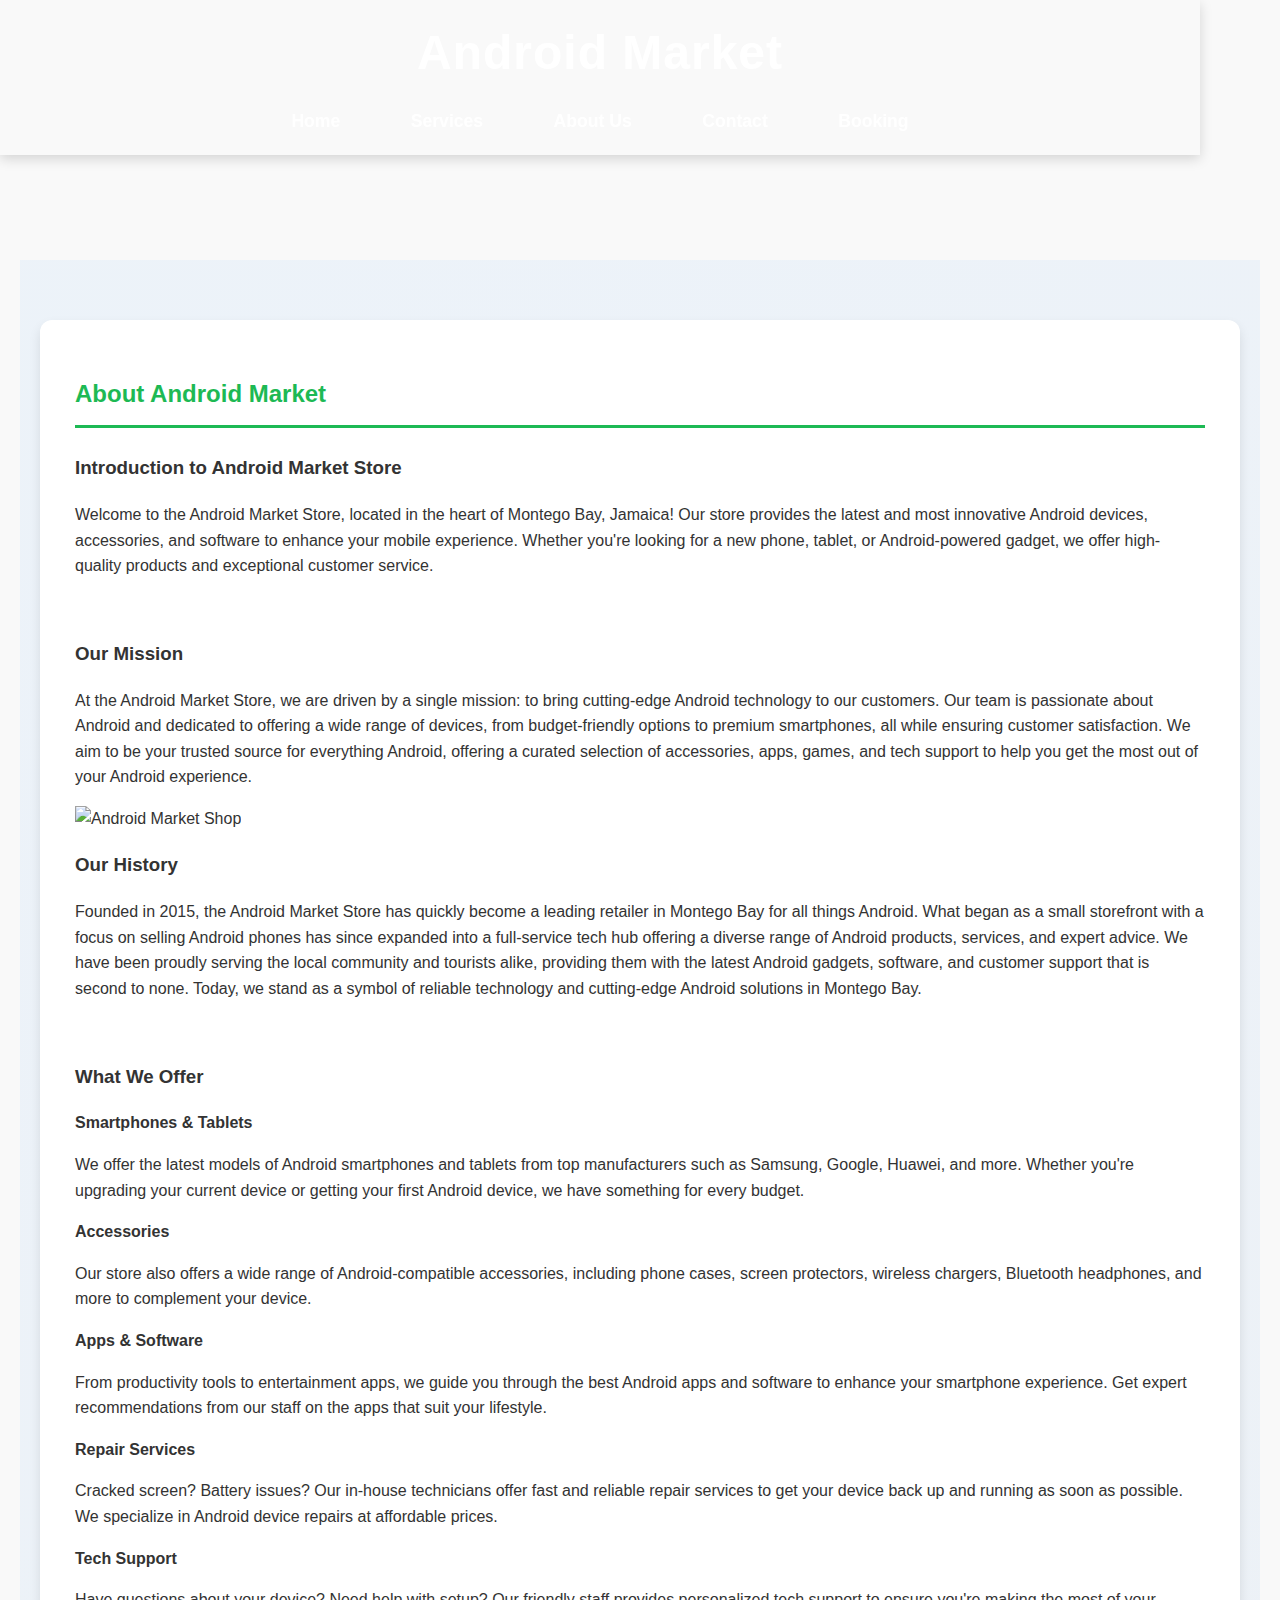
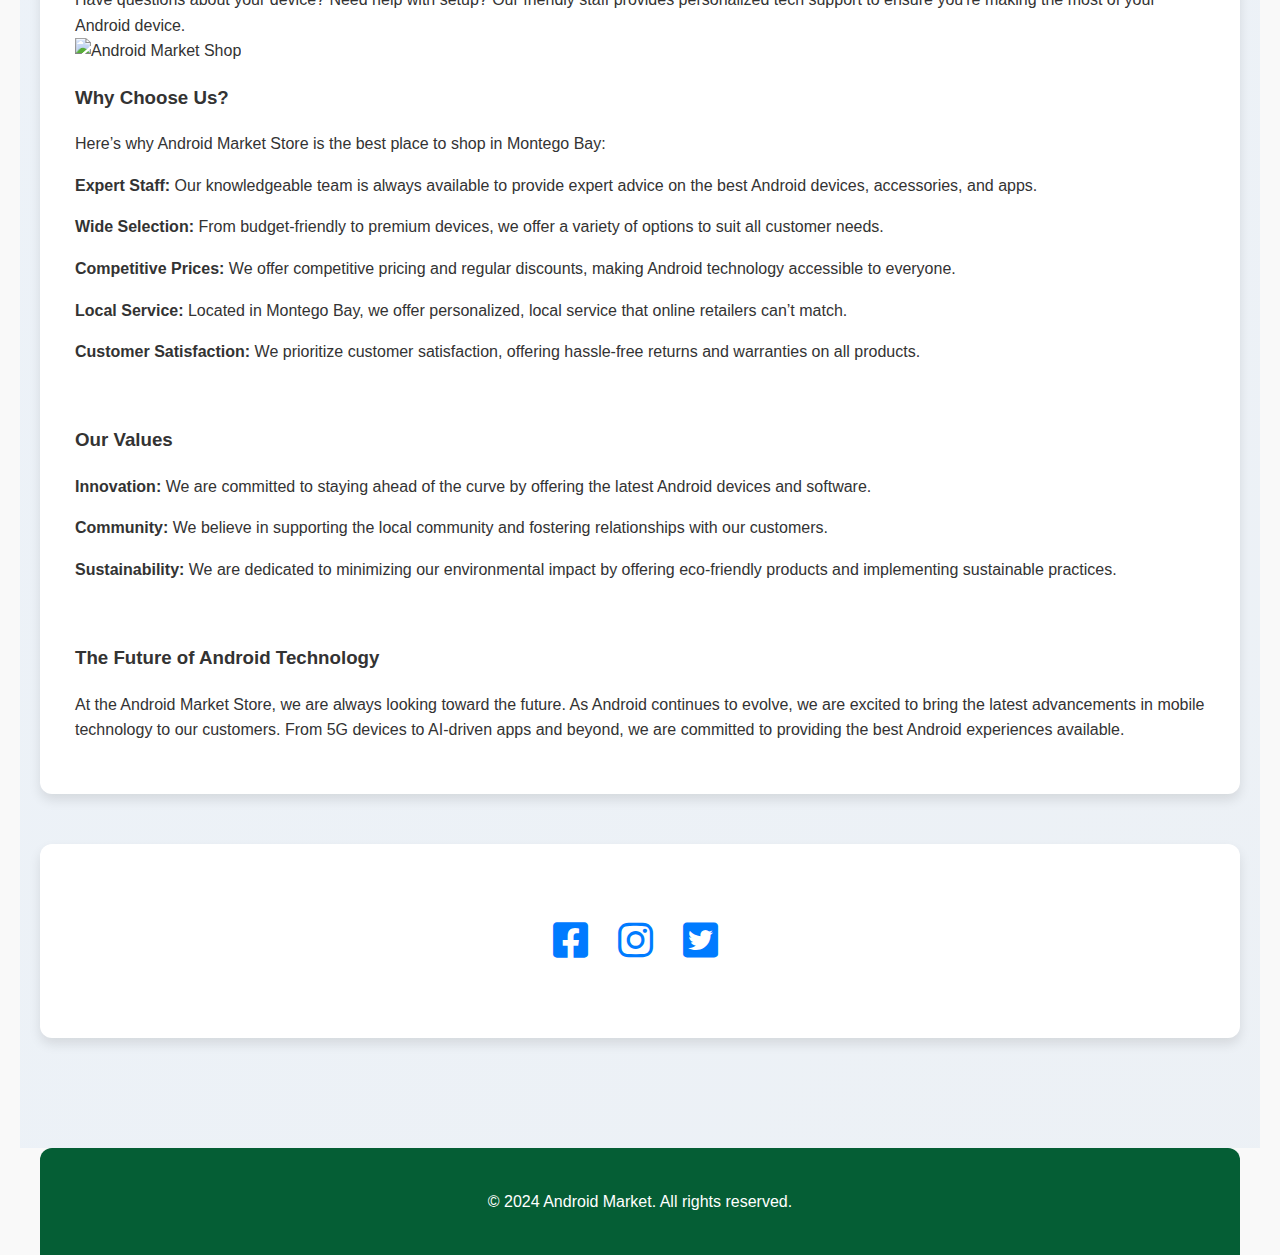
==== about.html @ d7722efd "Add files via upload" ====
<!DOCTYPE html>
<html lang="en">
<head>
    <meta charset="UTF-8">
    <meta name="viewport" content="width=device-width, initial-scale=1.0">
    <title>About Us - Android Market</title>
    <link rel="stylesheet" href="style.css">
<link rel="stylesheet" href="https://cdnjs.cloudflare.com/ajax/libs/font-awesome/6.0.0-beta3/css/all.min.css">
</head>
<body>
    <header>
        <h1>Android Market</h1>
        <nav>
          <b><a href="index.html">Home</a>
            <a href="services.html">Services</a>
            <a href="about.html">About Us</a>
            <a href="contact.html">Contact</a>
            <a href="booking.html">Booking</a></b>
        </nav>
    </header>
    <main>
        <section class="about-content">
            <h2>About Android Market</h2><h3>
            
<p><h3><b>Introduction to Android Market Store</b></h3></p>
Welcome to the Android Market Store, located in the heart of Montego Bay, Jamaica! Our store provides the latest and most innovative Android devices, accessories, and software to enhance your mobile experience. Whether you're looking for a new phone, tablet, or Android-powered gadget, we offer high-quality products and exceptional customer service.</p>
            
<br>
<p><h3><b>Our Mission</b></h3></p>
At the Android Market Store, we are driven by a single mission: to bring cutting-edge Android technology to our customers. Our team is passionate about Android and dedicated to offering a wide range of devices, from budget-friendly options to premium smartphones, all while ensuring customer satisfaction.

We aim to be your trusted source for everything Android, offering a curated selection of accessories, apps, games, and tech support to help you get the most out of your Android experience.</p>
            

<img src="about-img.jpg" width="100%" alt="Android Market Shop" class="about-image">
           
<br>
<p><h3><b>Our History</b></h3></p>
Founded in 2015, the Android Market Store has quickly become a leading retailer in Montego Bay for all things Android. What began as a small storefront with a focus on selling Android phones has since expanded into a full-service tech hub offering a diverse range of Android products, services, and expert advice.

We have been proudly serving the local community and tourists alike, providing them with the latest Android gadgets, software, and customer support that is second to none. Today, we stand as a symbol of reliable technology and cutting-edge Android solutions in Montego Bay.</p>
	    
<br>
<p><h3><b>What We Offer</b></h3></p>
<p><b>Smartphones & Tablets</b></p>
We offer the latest models of Android smartphones and tablets from top manufacturers such as Samsung, Google, Huawei, and more. Whether you're upgrading your current device or getting your first Android device, we have something for every budget.

<p><b>Accessories</b></p>
Our store also offers a wide range of Android-compatible accessories, including phone cases, screen protectors, wireless chargers, Bluetooth headphones, and more to complement your device.

<p><b>Apps & Software</b></p>
From productivity tools to entertainment apps, we guide you through the best Android apps and software to enhance your smartphone experience. Get expert recommendations from our staff on the apps that suit your lifestyle.

<p><b>Repair Services</b></p>
Cracked screen? Battery issues? Our in-house technicians offer fast and reliable repair services to get your device back up and running as soon as possible. We specialize in Android device repairs at affordable prices.

<p><b>Tech Support</b></p>
Have questions about your device? Need help with setup? Our friendly staff provides personalized tech support to ensure you're making the most of your Android device.

<br>
<img src="about-img2.jpg" width="100%" alt="Android Market Shop" class="about-image">
<br>
<p><h3><b>Why Choose Us?</b></h3></p>
Here’s why Android Market Store is the best place to shop in Montego Bay:

<p><b>Expert Staff:</b> Our knowledgeable team is always available to provide expert advice on the best Android devices, accessories, and apps.
<p><b>Wide Selection:</b> From budget-friendly to premium devices, we offer a variety of options to suit all customer needs.</p>
<p><b>Competitive Prices:</b> We offer competitive pricing and regular discounts, making Android technology accessible to everyone.</p>
<p><b>Local Service:</b> Located in Montego Bay, we offer personalized, local service that online retailers can’t match.</p>
<p><b>Customer Satisfaction:</b> We prioritize customer satisfaction, offering hassle-free returns and warranties on all products.</p>

<br>	
<p><h3><b>Our Values</b></h3></p>
<p><b>Innovation:</b> We are committed to staying ahead of the curve by offering the latest Android devices and software.</p>
<p><b>Community: </b>We believe in supporting the local community and fostering relationships with our customers.</p>
<p><b>Sustainability:</b> We are dedicated to minimizing our environmental impact by offering eco-friendly products and implementing sustainable practices.</p>

<br>	
<p><h3><b>The Future of Android Technology</b></h3></p>
At the Android Market Store, we are always looking toward the future. As Android continues to evolve, we are excited to bring the latest advancements in mobile technology to our customers. From 5G devices to AI-driven apps and beyond, we are committed to providing the best Android experiences available.</p>
	

        </section>
 <section>
            <div class="social-media">
                <a href="https://www.facebook.com/androidmarketcentre" target="_blank">
                    <i class="fab fa-facebook-square"></i>
                </a>
                <a href="https://www.instagram.com/android_market__" target="_blank">
                    <i class="fab fa-instagram"></i>
                </a>
                <a href="https://twitter.com/Androidmarketja" target="_blank">
                    <i class="fab fa-twitter-square"></i>
                </a>
            </div>
        </section>
    </main>
    <footer>
        <p>&copy; 2024 Android Market. All rights reserved.</p>
    </footer>
    <script src="script.js"></script>
<script>
  const header = document.querySelector('header');
  let lastScroll = 0;

  window.addEventListener('scroll', () => {
    const currentScroll = window.pageYOffset;
    if (currentScroll > lastScroll && currentScroll > 100) {
      header.classList.add('shrink'); // Shrink on scroll down
    } else {
      header.classList.remove('shrink'); // Expand on scroll up
    }
    lastScroll = currentScroll;
  });
</script>
</body>
</html>
---- style.css ----
/* Modern Reset and Base Styles */
body {
  font-family: 'Segoe UI', Tahoma, Geneva, Verdana, sans-serif;
  margin: 0;
  padding: 0;
  background-color: #000000; 
  color: #333;
  line-height: 1.6;
}

header, main, footer {
  max-width: 1200px;
  margin: 0 auto;
  padding: 0 20px;
}

a {
  text-decoration: none;
  color: #1db954; /* Spotify/Android green */
  transition: color 0.3s ease;
}

a:hover {
  color: #168f3e;
}

.btn {
  display: inline-block;
  padding: 12px 25px;
  background: linear-gradient(135deg, #1db954, #168f3e);
  color: white;
  border-radius: 50px;
  transition: background 0.3s ease, transform 0.2s ease;
  box-shadow: 0 4px 8px rgba(0, 0, 0, 0.15);
}

.btn:hover {
  background: linear-gradient(135deg, #168f3e, #0e6b2d);
  transform: translateY(-3px);
}

/* Header and Navigation */
header {
  background: linear-gradient(135deg, #0f9d58, #34a853); /* Android Green */
  color: white;
  padding: 60px 0;
  text-align: right;
  box-shadow: 0 4px 10px rgba(0, 0, 0, 0.1);
}

header h1 {
  margin: 0;
  font-size: 3em;
  letter-spacing: 1px;
}

nav {
  margin-top: 15px;
}

nav a {
  color: white;
  margin: 0 15px;
  padding: 10px 18px;
  border-radius: 30px;
  transition: background-color 0.3s ease;
}

nav a:hover {
  background-color: rgba(255, 255, 255, 0.3);
}

/* Hero Section */
.hero {
  text-align: center;
  padding: 100px 20px;
  background: linear-gradient(135deg, rgba(13, 192, 106, 0.1), rgba(3, 148, 85, 0.15)), url('your-hero-image.jpg') center/cover no-repeat;
  color: #055e35;
  border-radius: 12px;
  margin-bottom: 40px;
}

.hero h2 {
  font-size: 3.5em;
  margin-bottom: 20px;
}

.hero p {
  font-size: 1.3em;
  margin-bottom: 30px;
}

/* Main Content Sections */
main {
  padding: 50px 20px;
}

section {
  margin-bottom: 50px;
  background: white;
  padding: 35px;
  border-radius: 12px;
  box-shadow: 0 6px 12px rgba(0, 0, 0, 0.1);
}

section h2 {
  color: #1db954;
  border-bottom: 3px solid #1db954;
  padding-bottom: 12px;
  margin-bottom: 25px;
}

/* Testimonials */
.testimonials blockquote {
  background-color: #e8f8ed;
  padding: 25px;
  border-left: 6px solid #1db954;
  margin-bottom: 25px;
  font-style: italic;
  border-radius: 8px;
}

/* Contact Info */
.contact-info p {
  margin-bottom: 18px;
  font-size: 1.1em;
}

/* Footer */
footer {
  text-align: center;
  padding: 25px 0;
  background-color: #055e35;
  color: white;
  border-radius: 12px 12px 0 0;
}

/* Form (contact.html) */
.form {
  display: grid;
  gap: 18px;
}

.form label {
  font-weight: bold;
}

.form input,
.form textarea {
  padding: 16px;
  border: 2px solid #ccebd8;
  border-radius: 8px;
  width: 100%;
  box-sizing: border-box;
}

.form input:focus,
.form textarea:focus {
  border-color: #1db954;
  outline: none;
}

.form button {
  background: linear-gradient(135deg, #1db954, #168f3e);
  color: white;
  padding: 16px 30px;
  border: none;
  border-radius: 50px;
  cursor: pointer;
  transition: background 0.3s ease;
}

.form button:hover {
  background: linear-gradient(135deg, #168f3e, #0e6b2d);
}

/* Collage Gallery */
.gallery-container {
  display: grid;
  grid-template-columns: repeat(auto-fit, minmax(200px, 1fr)); /* tighter collage effect */
  gap: 10px; /* smaller gaps for tighter layout */
  padding: 20px;
  position: relative;
  z-index: 1;
}

/* Individual Gallery Items */
.gallery-item {
  position: relative;
  overflow: hidden;
  border-radius: 12px;
  transition: transform 0.3s ease, box-shadow 0.3s ease, z-index 0.3s ease;
  box-shadow: 0 2px 6px rgba(0, 0, 0, 0.1);
  z-index: 1;
}

/* Image */
.gallery-item img {
  width: 100%;
  height: 100%;
  object-fit: cover;
  display: block;
  transition: transform 0.3s ease, filter 0.3s ease;
  filter: brightness(95%);
  border-radius: 12px;
}

/* Pop-out effect on hover */
.gallery-item:hover {
  transform: scale(1.5); /* makes it pop larger */
  z-index: 99; /* brings to front */
  box-shadow: 0 12px 30px rgba(0, 0, 0, 0.3); /* deep shadow to "float" */
}

/* Optional image enhancements on hover */
.gallery-item:hover img {
  filter: brightness(105%) saturate(120%);
  transform: scale(1.05); /* subtle inner zoom to add depth */
}

/* Optional caption revealed on hover */
.gallery-caption {
  position: absolute;
  bottom: 0;
  left: 0;
  width: 100%;
  padding: 10px;
  color: white;
  background: rgba(0, 0, 0, 0.6);
  font-size: 0.9em;
  text-align: center;
  opacity: 0;
  transition: opacity 0.3s ease;
  border-radius: 0 0 12px 12px;
}

/* Show caption when hovering */
.gallery-item:hover .gallery-caption {
  opacity: 1;
}
/* See More / See Less link styling */
.see-more-link {
  color: #007bff;
  cursor: pointer;
  text-decoration: underline;
  margin-left: 5px;
  transition: color 0.3s ease;
  font-weight: bold;
}

.see-more-link:hover {
  color: #0056b3;
}

/* Optional: Make the description look nice */
.description {
  margin-top: 10px;
  font-size: 0.95em;
  color: #333;
}
.banner-image {
  width: 100%;            /* Makes the image span the full width of the container */
  height: auto;           /* Ensures the aspect ratio is preserved */
  display: block;         /* Removes any extra space below the image */
}
.social-media {
  display: flex;
  gap: 20px; /* Space between icons */
  justify-content: center; /* Center the icons */
  margin-top: 20px;
}

.social-media a {
  font-size: 30px; /* Size of the icons */
  color: #333; /* Icon color */
  text-decoration: none; /* Remove underline */
  transition: color 0.3s ease;
}

.social-media a:hover {
  color: #007bff; /* Hover color */
}

.social-media i {
  margin-right: 10px; /* Space between icon and text */
}

/* Basic Reset */
body {
  margin: 0;
  padding: 0;
  font-family: 'Segoe UI', Tahoma, Geneva, Verdana, sans-serif;
  background-color: #f9f9f9;
}

/* Header Section */
header {
  position: relative;
  height: 150px; /* Adjust this as needed */
  background: url('banner.jpg') no-repeat center center;
  background-size: cover;
  color: Green;
  text-align: center;
  display: flex;
  justify-content: center;
  align-items: center;
  overflow: hidden;
}

header h1 {
  font-size: 4em;
  margin: 0;
}
/* --- Booking Form Styling --- */
.booking-form {
  display: grid;
  gap: 20px;
  max-width: 600px;
  margin: 30px auto;
  padding: 30px;
  background: rgba(255, 255, 255, 0.95);
  border-radius: 15px;
  box-shadow: 0 8px 16px rgba(0, 0, 0, 0.15);
  border: 2px solid rgba(0, 123, 255, 0.3);
}

/* Labels */
.booking-form label {
  font-weight: bold;
  color: #007bff;
  font-size: 1.1em;
}

/* Select & Input Fields */
.booking-form select,
.booking-form input[type="date"],
.booking-form input[type="time"] {
  padding: 15px;
  border-radius: 8px;
  border: 2px solid rgba(0, 123, 255, 0.3);
  width: 100%;
  box-sizing: border-box;
  background: #f9f9f9;
  font-size: 1em;
  transition: border-color 0.3s ease, box-shadow 0.3s ease;
}

/* Focus effect */
.booking-form select:focus,
.booking-form input:focus {
  outline: none;
  border-color: #007bff;
  box-shadow: 0 0 8px rgba(0, 123, 255, 0.5);
}

/* Button */
.booking-form button {
  padding: 15px;
  background: linear-gradient(135deg, #007bff, #0056b3);
  color: white;
  font-size: 1.2em;
  border: none;
  border-radius: 8px;
  cursor: pointer;
  transition: background 0.3s ease, transform 0.2s ease;
}

/* Button hover effect */
.booking-form button:hover {
  background: linear-gradient(135deg, #0056b3, #003d80);
  transform: scale(1.02);
}

/* Responsive */
@media (max-width: 768px) {
  .booking-form {
    padding: 20px;
  }
}

/* --- Social Media Icons Modernized --- */
.social-media {
  display: flex;
  justify-content: center;
  gap: 20px;
  margin: 30px 0;
}

.social-media a {
  font-size: 2.5em;
  color: #007bff;
  transition: color 0.3s ease, transform 0.3s ease;
}

.social-media a:hover {
  color: #0056b3;
  transform: scale(1.1);
}

/* --- Optional: Background for Main --- */
main {
  background: linear-gradient(135deg, rgba(0, 123, 255, 0.05), rgba(0, 86, 179, 0.05));
  padding: 60px 20px;
}

/* Ensure form and content don't stick to edges on small screens */
body {
  padding: 0;
  margin: 0;
  box-sizing: border-box;
}

/* --- Sticky Shrinking Header with Banner Image --- */

/* Main Header */
header {
  position: fixed;
  top: 0;
  left: 0;
  width: 100%;
  height: 75px; /* Full banner height */
  background: url('banner.jpg') center center/cover no-repeat;
  display: flex;
  flex-direction: column;
  justify-content: flex-end; /* Keep nav at the bottom of banner */
  align-items: center;
  padding-bottom: 20px;
  box-shadow: 0 4px 12px rgba(0, 0, 0, 0.15);
  z-index: 1000;
  transition: height 0.4s ease, padding 0.4s ease;
  background-attachment: fixed; /* Optional: parallax-like effect */
}

/* Header when Shrunk */
header.shrink {
  height: 10px; /* Only navbar height */
  padding-bottom: 0;
  background: rgba(0, 0, 0, 0.85); /* Solid color or dark overlay when shrunk */
  backdrop-filter: blur(8px); /* Optional: modern blur effect */
}

/* Title inside Header */
header h1 {
  color: white;
  margin: 0;
  font-size: 3em;
  transition: opacity 0.3s ease, font-size 0.3s ease;
}

/* Hide title when header shrinks */
header.shrink h1 {
  opacity: 0;
  font-size: 0;
  visibility: hidden;
}

/* Navigation bar */
nav {
  display: flex;
  gap: 20px;
  justify-content: center;
  align-items: center;
  transition: padding 0.3s ease;
}

/* Navigation links */
nav a {
  color: white;
  padding: 10px 18px;
  border-radius: 20px;
  transition: background-color 0.3s ease;
  font-weight: bold;
  font-size: 1.1em;
}

/* Hover Effect */
nav a:hover {
  background-color: rgba(255, 255, 255, 0.2);
}

/* Main content adjustment so it doesn't hide under header */
main {
  margin-top: 260px; /* Adjust to match header height */
}

/* Optional: Make it responsive */
@media (max-width: 768px) {
  header {
    height: 180px;
  }
  header.shrink {
    height: 60px;
  }
  header h1 {
    font-size: 2em;
  }
  nav a {
    padding: 8px 12px;
    font-size: 0.95em;
  }
  main {
    margin-top: 200px;
  }
}
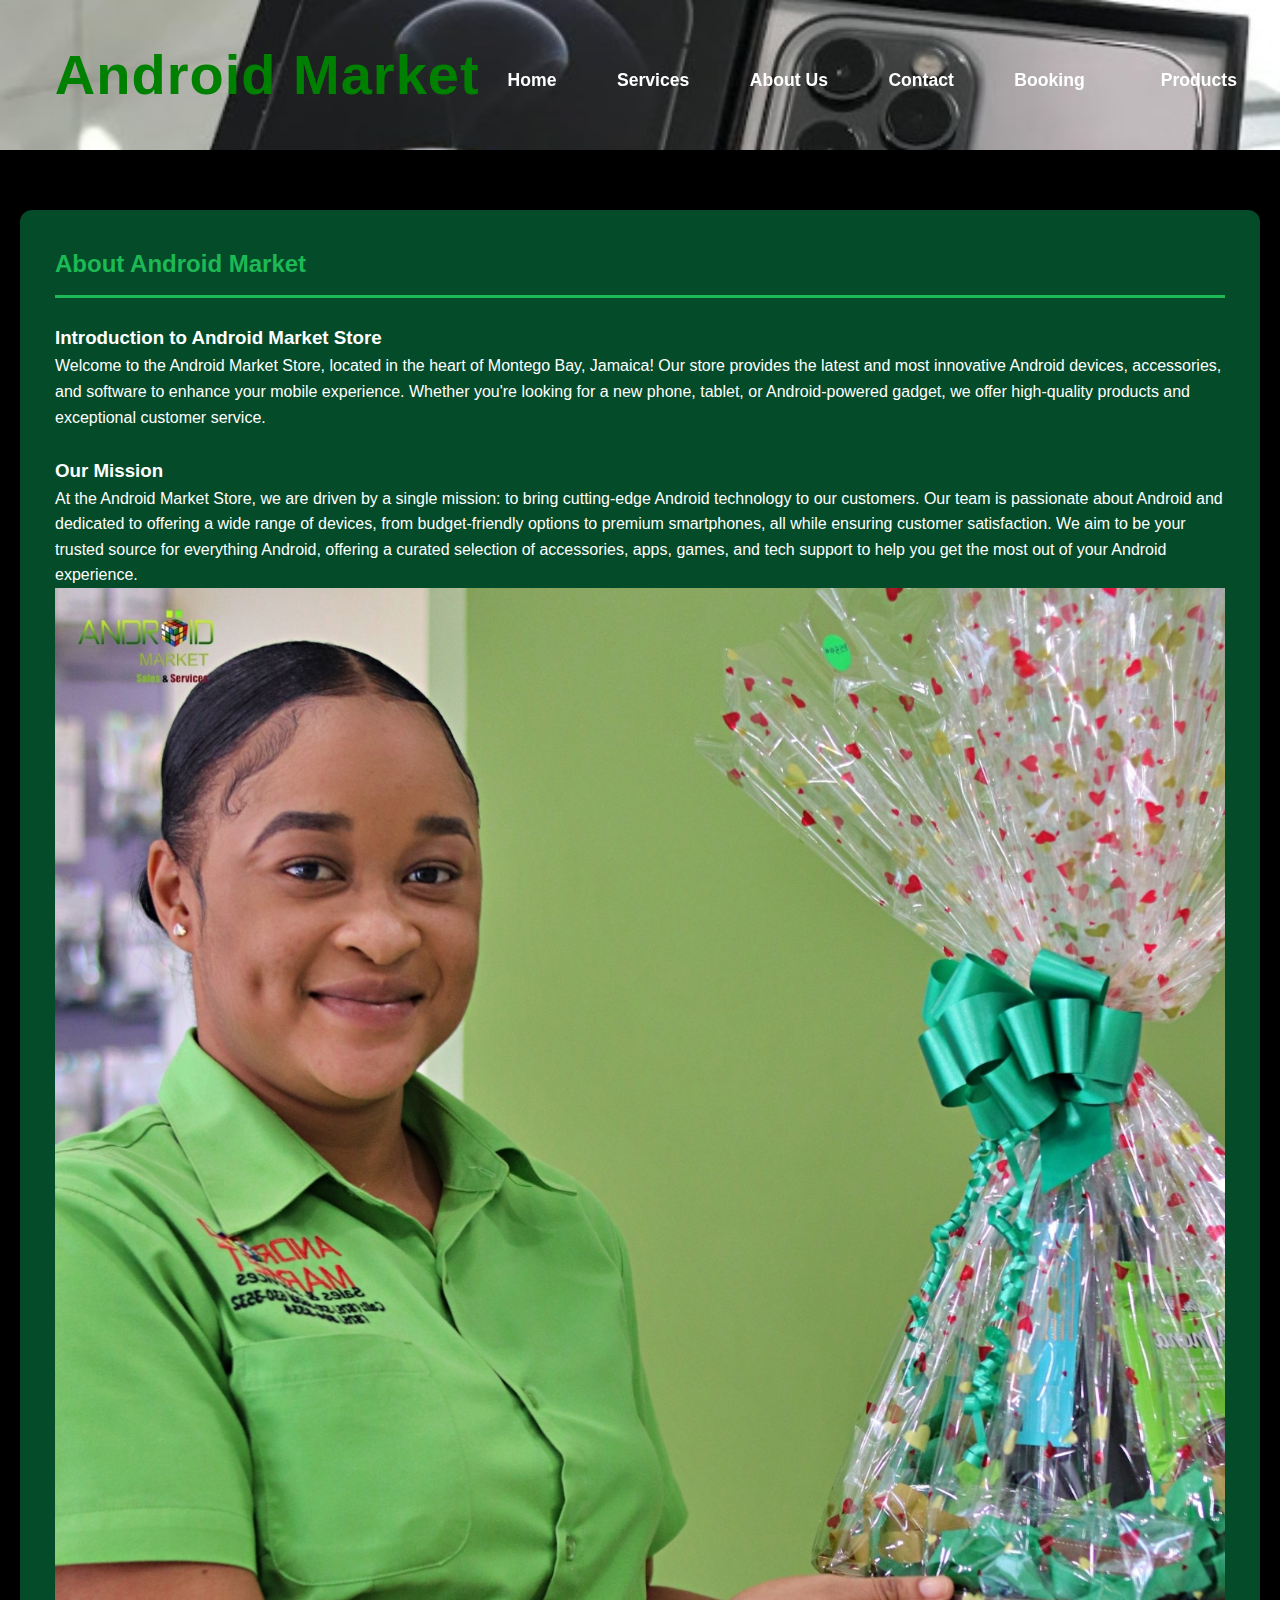
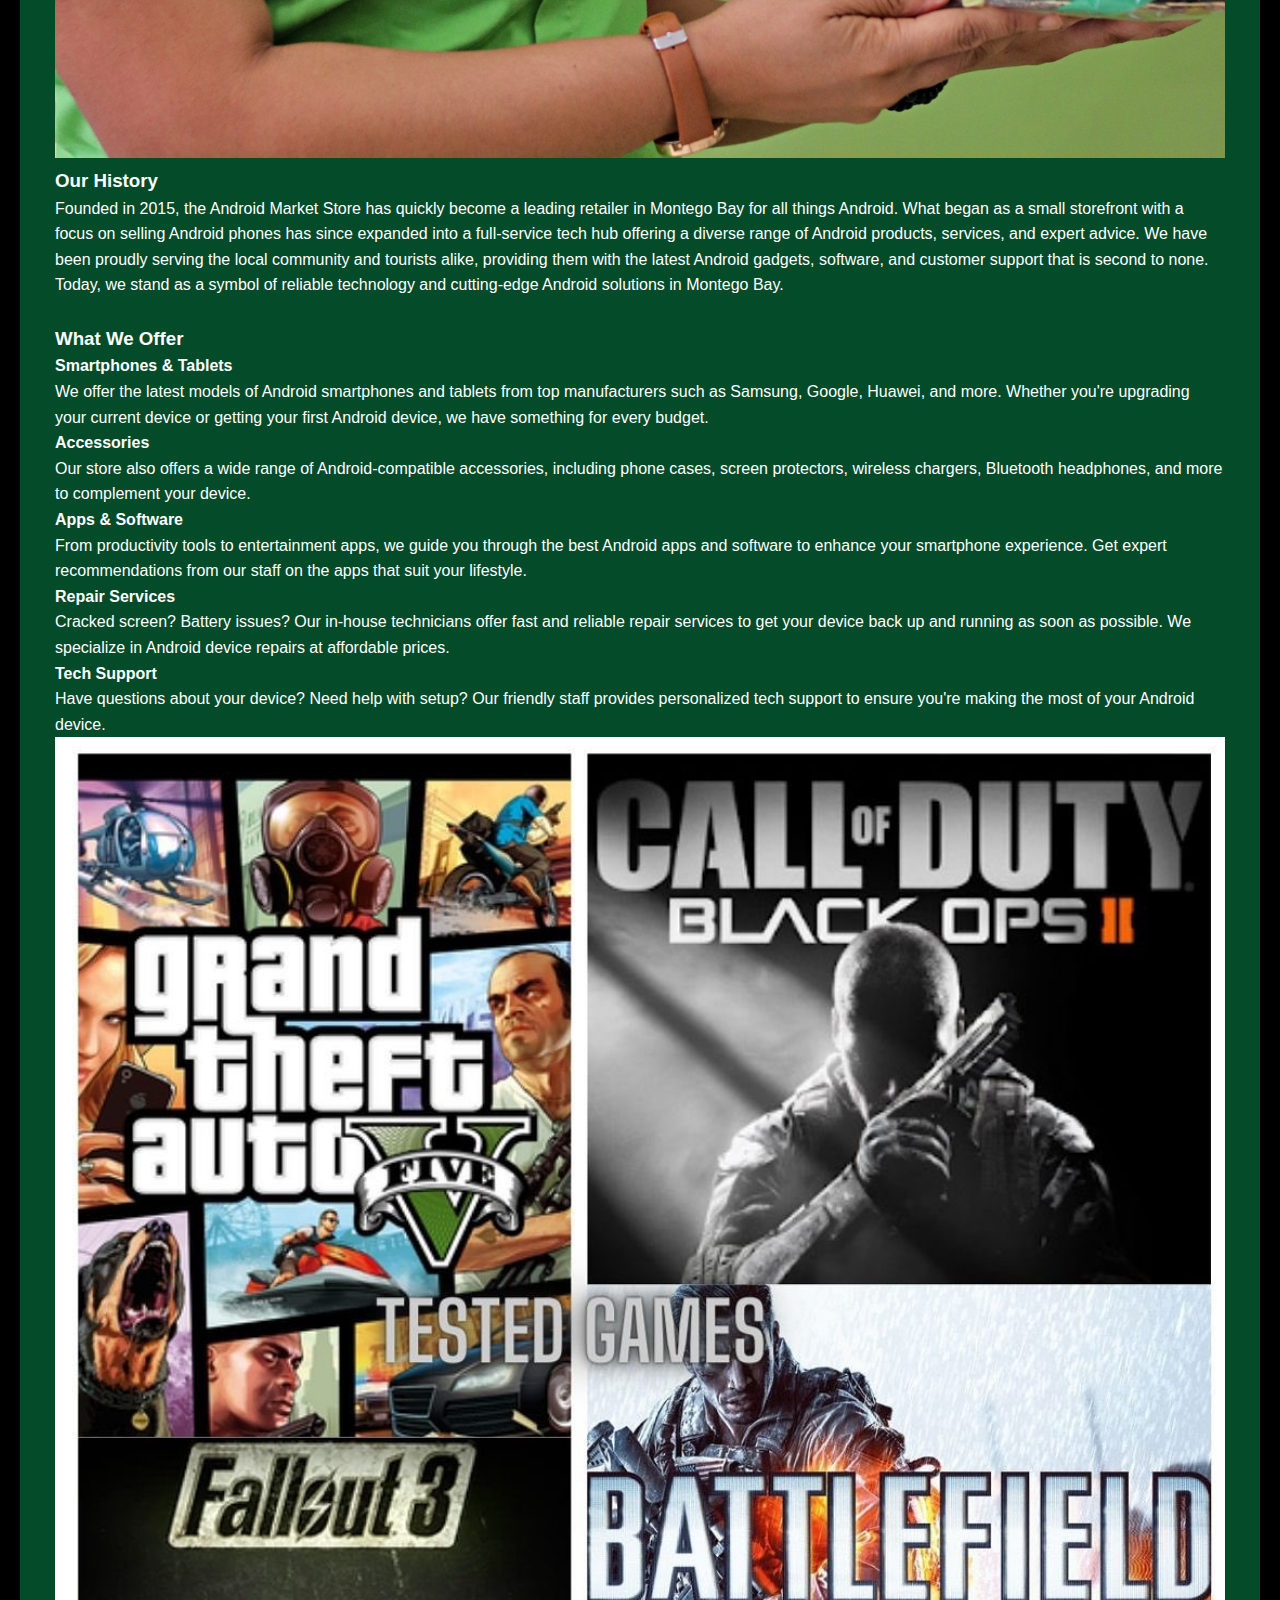
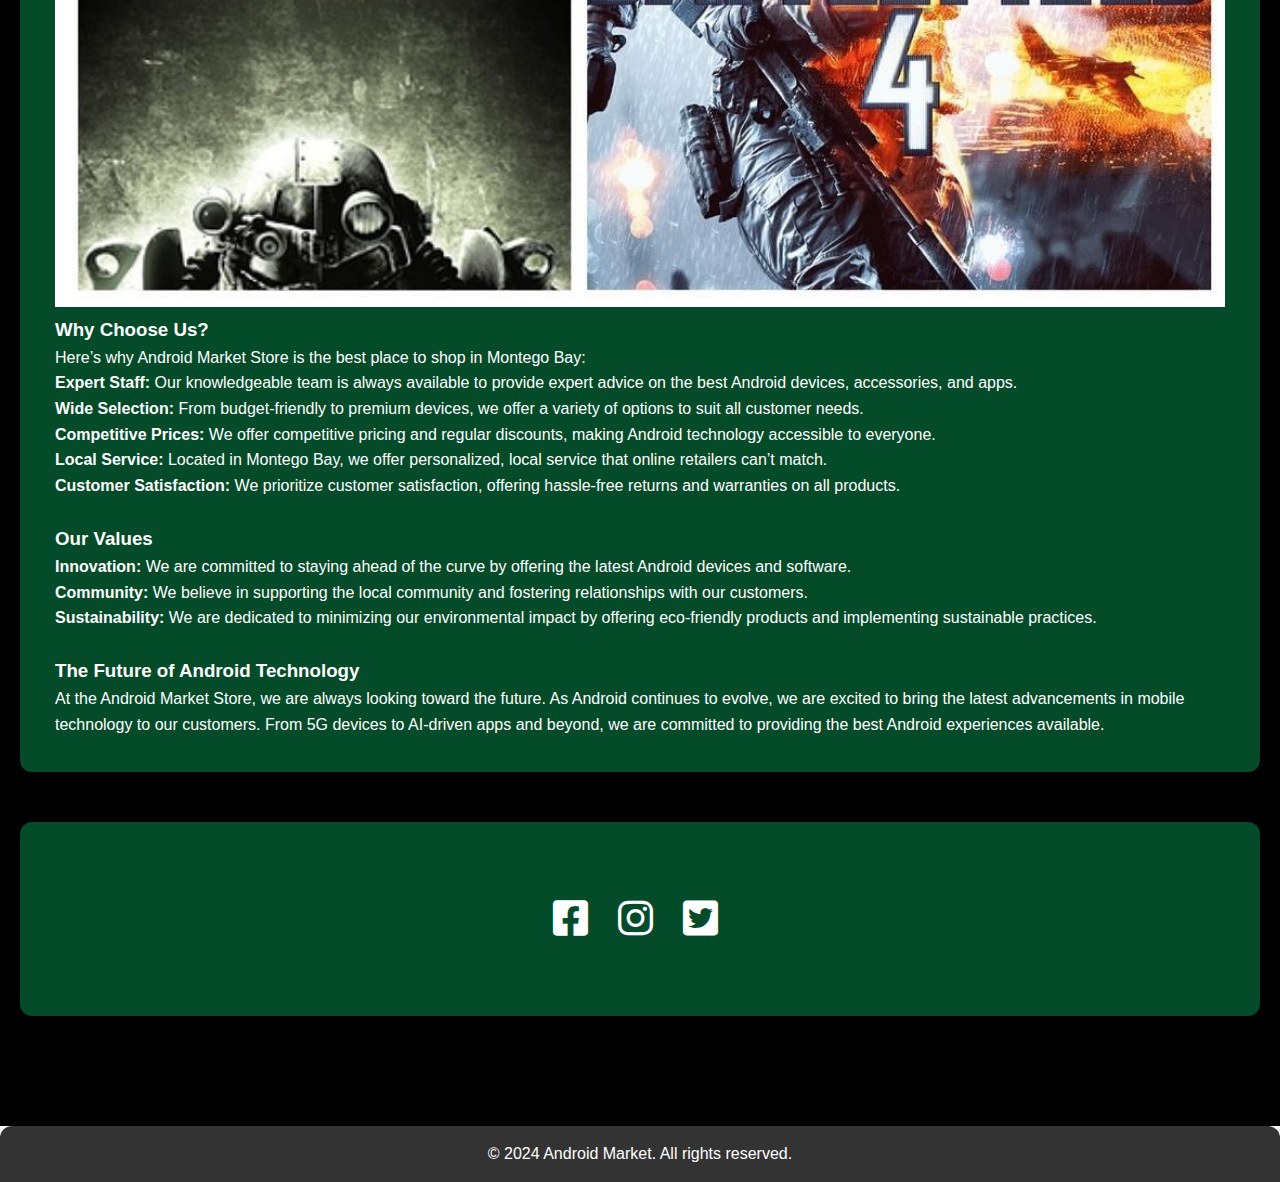
==== commit 6bacbf6b: "Add files via upload" ====
--- a/about.html
+++ b/about.html
@@ -11,11 +11,12 @@
     <header>
         <h1>Android Market</h1>
         <nav>
-          <b><a href="index.html">Home</a>
+         <b><a href="index.html">Home</a>
             <a href="services.html">Services</a>
             <a href="about.html">About Us</a>
             <a href="contact.html">Contact</a>
             <a href="booking.html">Booking</a></b>
+	    <a href="products.html">Products</a>
         </nav>
     </header>
     <main>
--- a/style.css
+++ b/style.css
@@ -3,13 +3,13 @@
   font-family: 'Segoe UI', Tahoma, Geneva, Verdana, sans-serif;
   margin: 0;
   padding: 0;
-  background-color: #000000; 
-  color: #333;
+  background-color: #000000; /* Set background to black */
+  color: #fff; /* Changed all text to white */
   line-height: 1.6;
 }
 
 header, main, footer {
-  max-width: 1200px;
+  max-width: 1400px;
   margin: 0 auto;
   padding: 0 20px;
 }
@@ -44,7 +44,7 @@
   background: linear-gradient(135deg, #0f9d58, #34a853); /* Android Green */
   color: white;
   padding: 60px 0;
-  text-align: right;
+  text-align: center;
   box-shadow: 0 4px 10px rgba(0, 0, 0, 0.1);
 }
 
@@ -75,7 +75,7 @@
   text-align: center;
   padding: 100px 20px;
   background: linear-gradient(135deg, rgba(13, 192, 106, 0.1), rgba(3, 148, 85, 0.15)), url('your-hero-image.jpg') center/cover no-repeat;
-  color: #055e35;
+  color: white; /* Changed text color to white */
   border-radius: 12px;
   margin-bottom: 40px;
 }
@@ -93,11 +93,12 @@
 /* Main Content Sections */
 main {
   padding: 50px 20px;
+  background-color: #055e35; /* Set background to same green as footer */
 }
 
 section {
   margin-bottom: 50px;
-  background: white;
+  background: rgba(5, 94, 53, 0.8); /* Same green color as footer with slight transparency */
   padding: 35px;
   border-radius: 12px;
   box-shadow: 0 6px 12px rgba(0, 0, 0, 0.1);
@@ -112,7 +113,7 @@
 
 /* Testimonials */
 .testimonials blockquote {
-  background-color: #e8f8ed;
+  background-color: rgba(0, 0, 0, 0.8); /* Black background with transparency */
   padding: 25px;
   border-left: 6px solid #1db954;
   margin-bottom: 25px;
@@ -235,9 +236,10 @@
 }
 
 /* Show caption when hovering */
-.gallery-item:hover .gallery-caption {
+gallery-item:hover .gallery-caption {
   opacity: 1;
 }
+
 /* See More / See Less link styling */
 .see-more-link {
   color: #007bff;
@@ -256,13 +258,15 @@
 .description {
   margin-top: 10px;
   font-size: 0.95em;
-  color: #333;
-}
+  color: #fff; /* Set description text to white */
+}
+
 .banner-image {
-  width: 100%;            /* Makes the image span the full width of the container */
-  height: auto;           /* Ensures the aspect ratio is preserved */
-  display: block;         /* Removes any extra space below the image */
-}
+  width: 100%; /* Makes the image span the full width of the container */
+  height: auto; /* Ensures the aspect ratio is preserved */
+  display: block; /* Removes any extra space below the image */
+}
+
 .social-media {
   display: flex;
   gap: 20px; /* Space between icons */
@@ -272,7 +276,7 @@
 
 .social-media a {
   font-size: 30px; /* Size of the icons */
-  color: #333; /* Icon color */
+  color: #fff; /* Changed icon color to white */
   text-decoration: none; /* Remove underline */
   transition: color 0.3s ease;
 }
@@ -290,27 +294,9 @@
   margin: 0;
   padding: 0;
   font-family: 'Segoe UI', Tahoma, Geneva, Verdana, sans-serif;
-  background-color: #f9f9f9;
-}
-
-/* Header Section */
-header {
-  position: relative;
-  height: 150px; /* Adjust this as needed */
-  background: url('banner.jpg') no-repeat center center;
-  background-size: cover;
-  color: Green;
-  text-align: center;
-  display: flex;
-  justify-content: center;
-  align-items: center;
-  overflow: hidden;
-}
-
-header h1 {
-  font-size: 4em;
-  margin: 0;
-}
+  background-color: #000000; /* Set background to black */
+}
+
 /* --- Booking Form Styling --- */
 .booking-form {
   display: grid;
@@ -321,23 +307,24 @@
   background: rgba(255, 255, 255, 0.95);
   border-radius: 15px;
   box-shadow: 0 8px 16px rgba(0, 0, 0, 0.15);
-  border: 2px solid rgba(0, 123, 255, 0.3);
+  border: 2px solid rgbargb(0, 255, 8);
 }
 
 /* Labels */
 .booking-form label {
   font-weight: bold;
-  color: #007bff;
+  color: #000000; /* black text for labels */
   font-size: 1.1em;
 }
 
 /* Select & Input Fields */
 .booking-form select,
+.booking-form input[type="service"],
 .booking-form input[type="date"],
 .booking-form input[type="time"] {
   padding: 15px;
   border-radius: 8px;
-  border: 2px solid rgba(0, 123, 255, 0.3);
+  border: 2px solid rgbargb(0, 255, 8);
   width: 100%;
   box-sizing: border-box;
   background: #f9f9f9;
@@ -349,14 +336,14 @@
 .booking-form select:focus,
 .booking-form input:focus {
   outline: none;
-  border-color: #007bff;
+  border-color: #00ff08;
   box-shadow: 0 0 8px rgba(0, 123, 255, 0.5);
 }
 
 /* Button */
 .booking-form button {
   padding: 15px;
-  background: linear-gradient(135deg, #007bff, #0056b3);
+  background: linear-gradient(135deg, #26ff00, #00ff08);
   color: white;
   font-size: 1.2em;
   border: none;
@@ -388,7 +375,7 @@
 
 .social-media a {
   font-size: 2.5em;
-  color: #007bff;
+  color: #fff; /* White text for icons */
   transition: color 0.3s ease, transform 0.3s ease;
 }
 
@@ -399,7 +386,7 @@
 
 /* --- Optional: Background for Main --- */
 main {
-  background: linear-gradient(135deg, rgba(0, 123, 255, 0.05), rgba(0, 86, 179, 0.05));
+  background: #000000; /* Set background to same green as footer */
   padding: 60px 20px;
 }
 
@@ -418,10 +405,10 @@
   top: 0;
   left: 0;
   width: 100%;
-  height: 75px; /* Full banner height */
+  height: 150px; /* Full banner height */
   background: url('banner.jpg') center center/cover no-repeat;
   display: flex;
-  flex-direction: column;
+  flex-direction: row;
   justify-content: flex-end; /* Keep nav at the bottom of banner */
   align-items: center;
   padding-bottom: 20px;
@@ -433,7 +420,7 @@
 
 /* Header when Shrunk */
 header.shrink {
-  height: 10px; /* Only navbar height */
+  height: 100px; /* Only navbar height */
   padding-bottom: 0;
   background: rgba(0, 0, 0, 0.85); /* Solid color or dark overlay when shrunk */
   backdrop-filter: blur(8px); /* Optional: modern blur effect */
@@ -441,9 +428,9 @@
 
 /* Title inside Header */
 header h1 {
-  color: white;
-  margin: 0;
-  font-size: 3em;
+  color: green;
+  margin: 0;
+  font-size: 3.5em;
   transition: opacity 0.3s ease, font-size 0.3s ease;
 }
 
@@ -480,7 +467,7 @@
 
 /* Main content adjustment so it doesn't hide under header */
 main {
-  margin-top: 260px; /* Adjust to match header height */
+  margin-top: 150px; /* Adjust to match header height */
 }
 
 /* Optional: Make it responsive */
@@ -489,16 +476,104 @@
     height: 180px;
   }
   header.shrink {
-    height: 60px;
+    height: 70px;
   }
   header h1 {
     font-size: 2em;
   }
-  nav a {
-    padding: 8px 12px;
-    font-size: 0.95em;
-  }
-  main {
-    margin-top: 200px;
-  }
-}
+}
+/* --- General Reset --- */
+* {
+  margin: 0;
+  padding: 0;
+  box-sizing: border-box;
+}
+
+/* --- Body and Text --- */
+body {
+  font-family: Arial, sans-serif;
+  line-height: 1.6;
+  color: #ffffff;
+  background-color: #f9f9f9;
+  padding: 0;
+  margin: 0;
+}
+
+/* --- Header and Navigation --- */
+header {
+  background-color: #333;
+  color: green;
+  padding: 15px;
+  text-align: center;
+}
+
+header nav a {
+  color: white;
+  margin: 0 10px;
+  text-decoration: none;
+  display: inline-block;
+}
+
+header nav {
+  margin-top: 10px;
+}
+
+/* --- Product Cards --- */
+.products-container {
+  display: grid;
+  grid-template-columns: repeat(auto-fit, minmax(250px, 1fr)); /* Responsive grid */
+  gap: 20px;
+  padding: 20px;
+}
+
+.product-card {
+  background: white;
+  border: 1px solid #ddd;
+  border-radius: 8px;
+  padding: 15px;
+  box-shadow: 0 2px 8px rgba(0,0,0,0.1);
+  transition: transform 0.2s ease;
+}
+
+.product-card:hover {
+  transform: scale(1.02);
+}
+
+.product-image {
+  width: 100%;
+  height: 200px;
+  object-fit: cover;
+  border-radius: 5px;
+}
+
+/* --- Buttons --- */
+.btn-buy {
+  display: inline-block;
+  background-color: #28a745;
+  color: white;
+  padding: 10px 15px;
+  border-radius: 5px;
+  text-decoration: none;
+  margin-top: 10px;
+  text-align: center;
+}
+
+.btn-buy:hover {
+  background-color: #218838;
+}
+
+/* --- Footer --- */
+footer {
+  background: #333;
+  color: white;
+  padding: 15px;
+  text-align: center;
+}
+.map-container {
+    width: 100%;
+    max-width: 100%;
+    margin: 10px auto;
+    border-radius: 10px;
+    overflow: hidden;
+}
+
